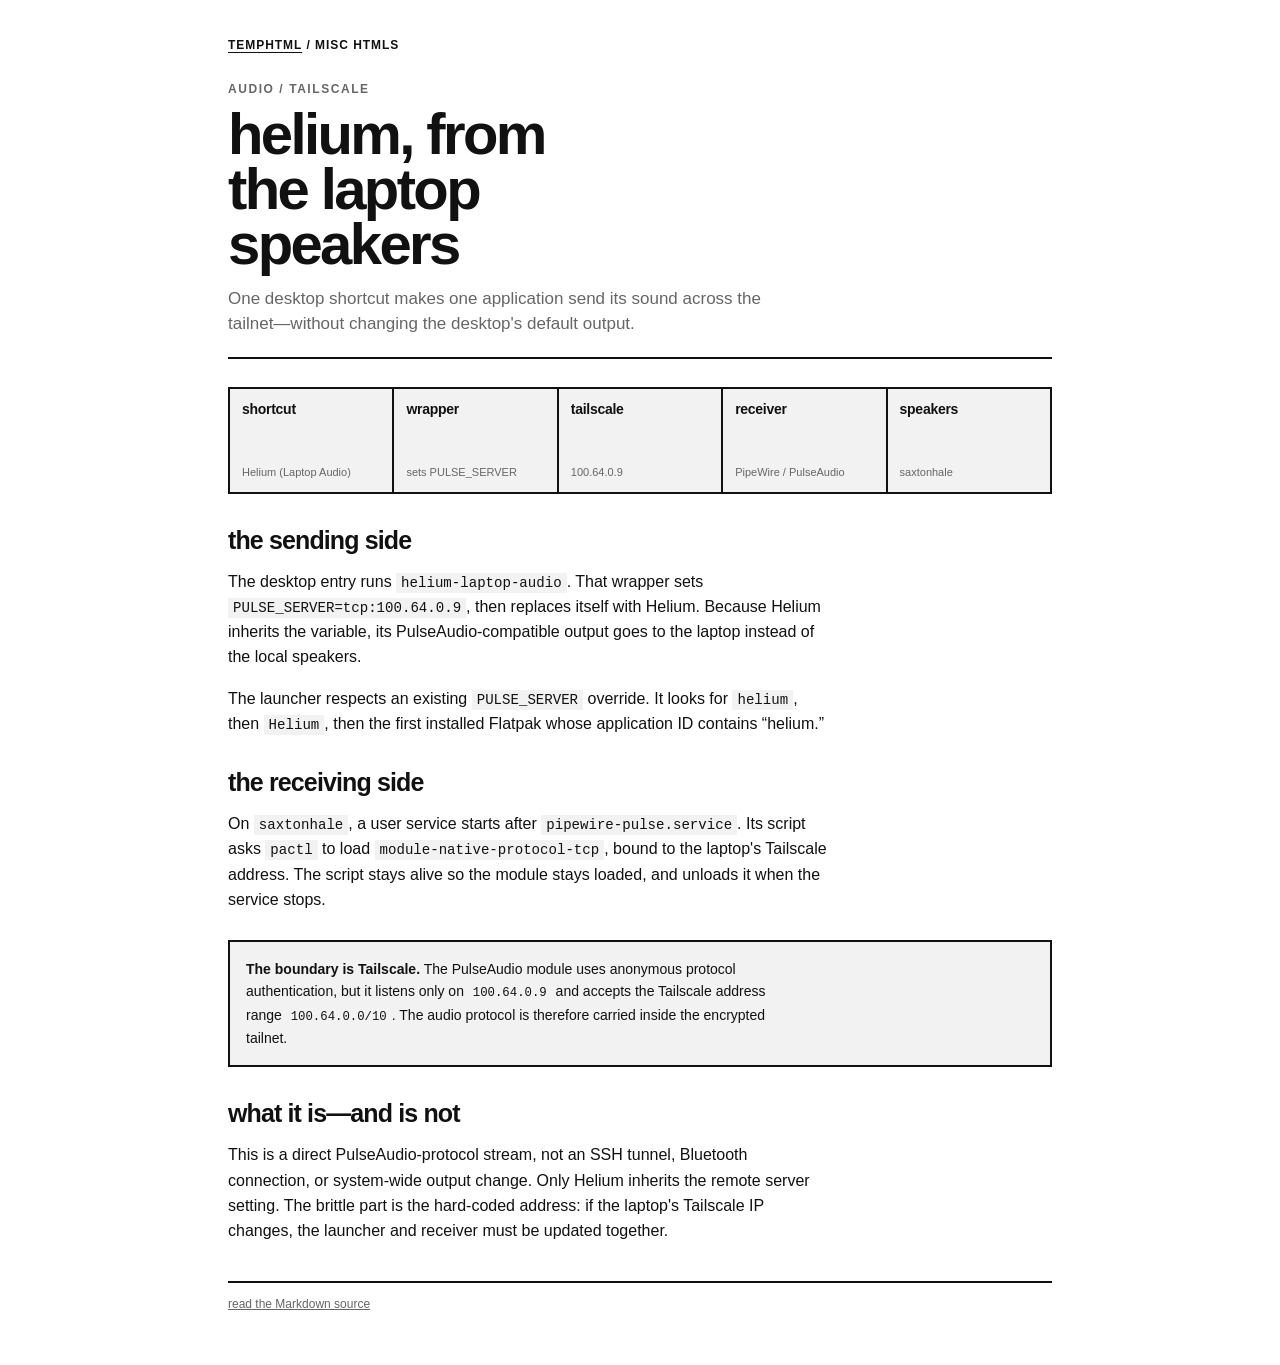
==== misc-htmls/helium-laptop-audio.html @ 6085a043 "Organize temphtml and add Helium audio write-up" ====
<!doctype html>
<html lang="en">
<head>
  <meta charset="utf-8">
  <meta name="viewport" content="width=device-width, initial-scale=1">
  <meta name="theme-color" content="#ffffff">
  <title>Helium laptop audio — temphtml</title>
  <link rel="stylesheet" href="../style.css">
</head>
<body>
  <main>
    <nav class="crumbs" aria-label="breadcrumb"><a href="../">temphtml</a> / misc htmls</nav>

    <header class="article-header">
      <p class="section-label">audio / tailscale</p>
      <h1>helium, from the laptop speakers</h1>
      <p class="dek">One desktop shortcut makes one application send its sound across the tailnet—without changing the desktop's default output.</p>
    </header>

    <article>
      <div class="flow" aria-label="audio route">
        <div><strong>shortcut</strong><span>Helium (Laptop Audio)</span></div>
        <div><strong>wrapper</strong><span>sets PULSE_SERVER</span></div>
        <div><strong>tailscale</strong><span>100.64.0.9</span></div>
        <div><strong>receiver</strong><span>PipeWire / PulseAudio</span></div>
        <div><strong>speakers</strong><span>saxtonhale</span></div>
      </div>

      <h2>the sending side</h2>
      <p>The desktop entry runs <code>helium-laptop-audio</code>. That wrapper sets <code>PULSE_SERVER=tcp:100.64.0.9</code>, then replaces itself with Helium. Because Helium inherits the variable, its PulseAudio-compatible output goes to the laptop instead of the local speakers.</p>
      <p>The launcher respects an existing <code>PULSE_SERVER</code> override. It looks for <code>helium</code>, then <code>Helium</code>, then the first installed Flatpak whose application ID contains “helium.”</p>

      <h2>the receiving side</h2>
      <p>On <code>saxtonhale</code>, a user service starts after <code>pipewire-pulse.service</code>. Its script asks <code>pactl</code> to load <code>module-native-protocol-tcp</code>, bound to the laptop's Tailscale address. The script stays alive so the module stays loaded, and unloads it when the service stops.</p>

      <div class="note">
        <p><strong>The boundary is Tailscale.</strong> The PulseAudio module uses anonymous protocol authentication, but it listens only on <code>100.64.0.9</code> and accepts the Tailscale address range <code>100.64.0.0/10</code>. The audio protocol is therefore carried inside the encrypted tailnet.</p>
      </div>

      <h2>what it is—and is not</h2>
      <p>This is a direct PulseAudio-protocol stream, not an SSH tunnel, Bluetooth connection, or system-wide output change. Only Helium inherits the remote server setting. The brittle part is the hard-coded address: if the laptop's Tailscale IP changes, the launcher and receiver must be updated together.</p>
    </article>

    <footer class="page-footer">
      <a href="helium-laptop-audio.md">read the Markdown source</a>
    </footer>
  </main>
</body>
</html>
---- style.css ----
:root {
  --bg: #ffffff;
  --ink: #111111;
  --muted: #666666;
  --line: #111111;
  --panel: #ffffff;
  --shade: #f2f2f2;
}

* { box-sizing: border-box; }

html {
  background: var(--bg);
  color: var(--ink);
  font-family: Arial, Helvetica, sans-serif;
}

body { margin: 0; }

main {
  max-width: 860px;
  margin: 0 auto;
  padding: 38px 18px 56px;
}

.site-header {
  display: flex;
  align-items: center;
  gap: 16px;
  border-bottom: 2px solid var(--line);
  padding-bottom: 14px;
  margin-bottom: 34px;
}

.site-mark {
  width: 92px;
  height: 92px;
  flex: 0 0 92px;
  display: grid;
  place-items: center;
  background: var(--ink);
  border: 3px solid var(--line);
  color: #fff;
  font-size: 35px;
  font-weight: 850;
  letter-spacing: -.08em;
}

h1 {
  margin: 0;
  font-size: clamp(36px, 6vw, 58px);
  line-height: .95;
  letter-spacing: -.045em;
  font-weight: 850;
}

.section-label {
  margin: 0 0 10px;
  color: var(--muted);
  font-size: 12px;
  font-weight: 700;
  letter-spacing: .13em;
  text-transform: uppercase;
}

.primary {
  display: grid;
  grid-template-columns: 1fr 1fr;
  gap: 14px;
  margin-bottom: 34px;
}

.tile {
  position: relative;
  min-height: 170px;
  padding: 18px;
  border: 2px solid var(--line);
  background: var(--panel);
  color: inherit;
  text-decoration: none;
  display: flex;
  flex-direction: column;
  justify-content: space-between;
}

.tile:hover { background: var(--shade); }

.tile h2 {
  margin: 0 0 10px;
  font-size: clamp(28px, 3.5vw, 40px);
  line-height: .95;
  letter-spacing: -.04em;
  font-weight: 850;
}

.tile p {
  margin: 0;
  max-width: 30ch;
  color: var(--muted);
  font-size: 14px;
  line-height: 1.38;
}

.arrow {
  align-self: flex-end;
  font-size: 24px;
  line-height: 1;
}

.admin {
  display: grid;
  grid-template-columns: repeat(2, 1fr);
  border-top: 2px solid var(--line);
  border-left: 2px solid var(--line);
}

.admin a {
  min-height: 92px;
  padding: 12px;
  border-right: 2px solid var(--line);
  border-bottom: 2px solid var(--line);
  color: inherit;
  text-decoration: none;
  background: var(--shade);
  display: flex;
  flex-direction: column;
  justify-content: space-between;
}

.admin a:hover { background: #fff; }
.admin .name { font-size: 16px; font-weight: 800; letter-spacing: -.02em; }
.admin .desc { color: var(--muted); font-size: 12px; line-height: 1.25; }
.access { color: var(--muted); font-size: 10px; letter-spacing: .11em; text-transform: uppercase; }

.crumbs {
  margin: 0 0 30px;
  font-size: 12px;
  font-weight: 700;
  letter-spacing: .08em;
  text-transform: uppercase;
}

.crumbs a { color: inherit; text-underline-offset: 3px; }

.article-header {
  border-bottom: 2px solid var(--line);
  padding-bottom: 20px;
  margin-bottom: 28px;
}

.article-header h1 { max-width: 12ch; }

.dek {
  max-width: 58ch;
  margin: 16px 0 0;
  color: var(--muted);
  font-size: 17px;
  line-height: 1.45;
}

article h2 {
  margin: 34px 0 12px;
  font-size: 25px;
  line-height: 1;
  letter-spacing: -.035em;
}

article p,
article li {
  font-size: 16px;
  line-height: 1.58;
}

article p { max-width: 68ch; }
article ul { max-width: 68ch; padding-left: 20px; }
article li + li { margin-top: 7px; }

code {
  padding: 2px 5px;
  background: var(--shade);
  font-family: ui-monospace, SFMono-Regular, Menlo, Consolas, monospace;
  font-size: .88em;
}

.flow {
  display: grid;
  grid-template-columns: repeat(5, 1fr);
  margin: 22px 0 28px;
  border-top: 2px solid var(--line);
  border-left: 2px solid var(--line);
}

.flow div {
  min-height: 105px;
  padding: 12px;
  border-right: 2px solid var(--line);
  border-bottom: 2px solid var(--line);
  background: var(--shade);
  display: flex;
  flex-direction: column;
  justify-content: space-between;
}

.flow strong { font-size: 14px; letter-spacing: -.02em; }
.flow span { color: var(--muted); font-size: 11px; line-height: 1.25; }

.note {
  margin: 28px 0;
  padding: 16px;
  border: 2px solid var(--line);
  background: var(--shade);
}

.note p { margin: 0; font-size: 14px; }

.page-footer {
  margin-top: 38px;
  padding-top: 14px;
  border-top: 2px solid var(--line);
  color: var(--muted);
  font-size: 12px;
}

.page-footer a { color: inherit; }

@media (max-width: 700px) {
  main { padding-top: 28px; }
  .site-mark { width: 74px; height: 74px; flex-basis: 74px; font-size: 28px; }
  .primary { grid-template-columns: 1fr; }
  .tile { min-height: 138px; }
  .admin { grid-template-columns: 1fr 1fr; }
  .flow { grid-template-columns: 1fr; }
  .flow div { min-height: 74px; }
}

@media (max-width: 440px) {
  .admin { grid-template-columns: 1fr; }
}
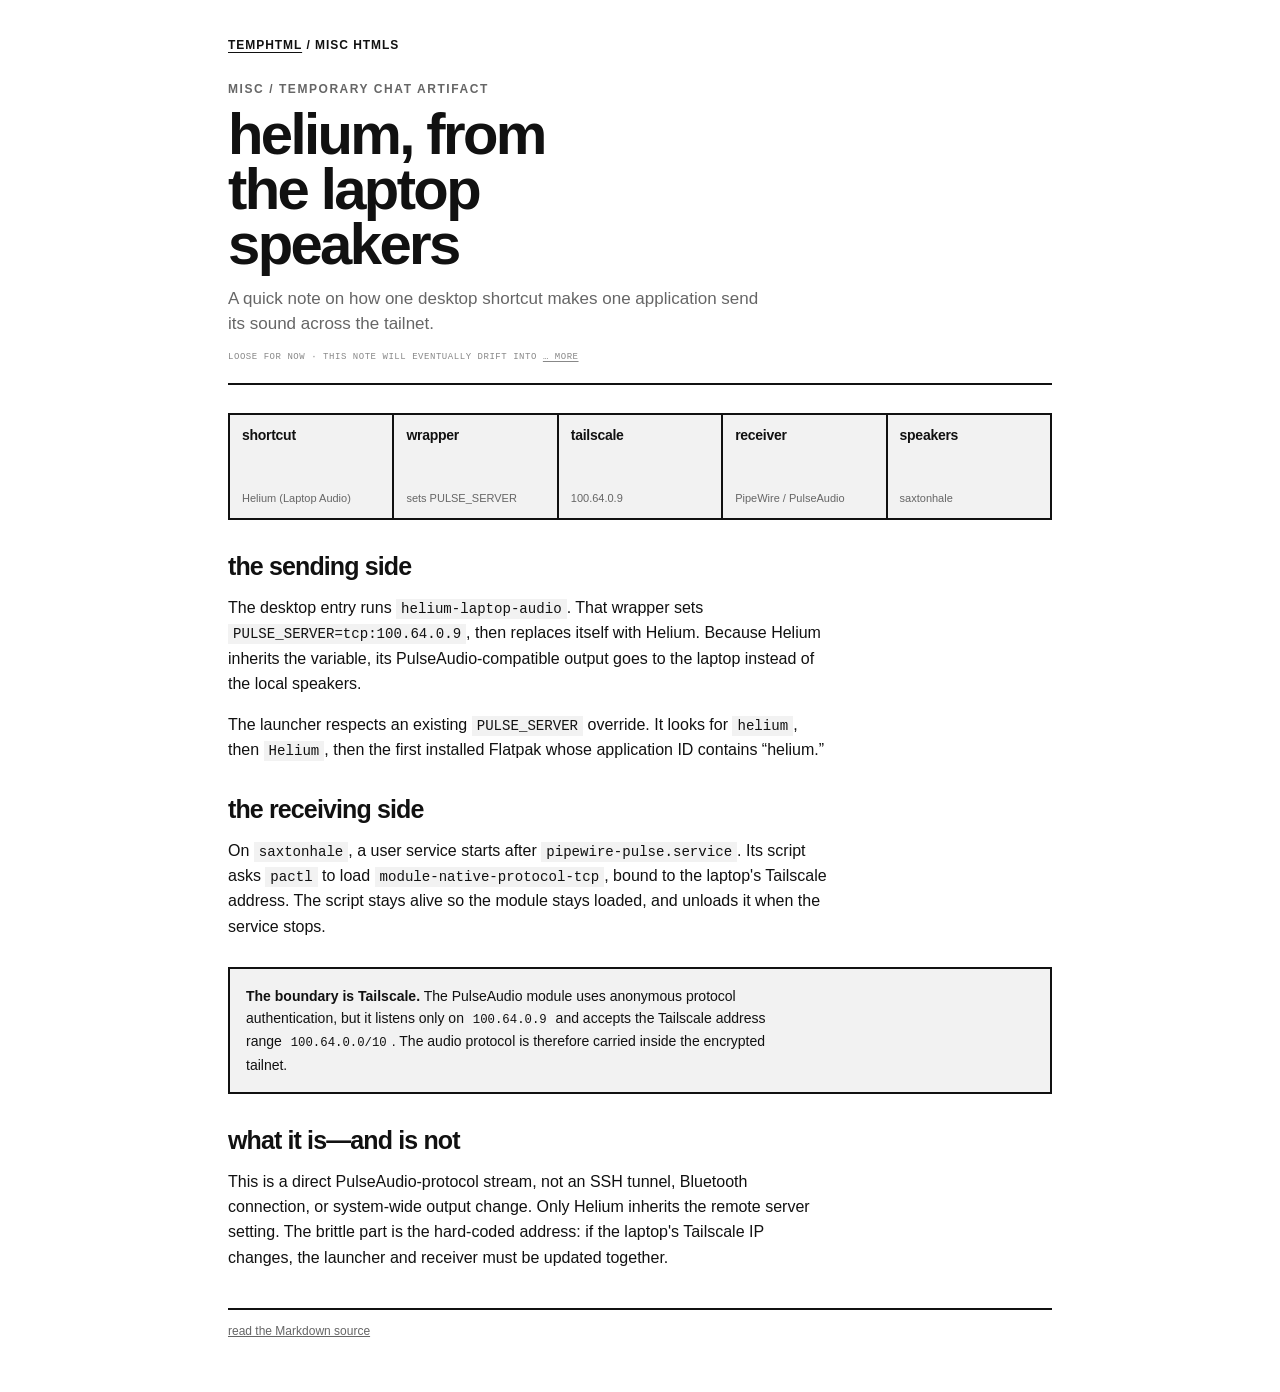
==== commit 48d4f266: "Prioritize pinned projects on temphtml" ====
--- a/misc-htmls/helium-laptop-audio.html
+++ b/misc-htmls/helium-laptop-audio.html
@@ -12,9 +12,10 @@
     <nav class="crumbs" aria-label="breadcrumb"><a href="../">temphtml</a> / misc htmls</nav>
 
     <header class="article-header">
-      <p class="section-label">audio / tailscale</p>
+      <p class="section-label">misc / temporary chat artifact</p>
       <h1>helium, from the laptop speakers</h1>
-      <p class="dek">One desktop shortcut makes one application send its sound across the tailnet—without changing the desktop's default output.</p>
+      <p class="dek">A quick note on how one desktop shortcut makes one application send its sound across the tailnet.</p>
+      <p class="artifact-status">loose for now · this note will eventually drift into <a href="../#more">… more</a></p>
     </header>
 
     <article>
--- a/style.css
+++ b/style.css
@@ -54,6 +54,12 @@
   font-weight: 850;
 }
 
+.site-description {
+  margin: 8px 0 0;
+  color: var(--muted);
+  font-size: 13px;
+}
+
 .section-label {
   margin: 0 0 10px;
   color: var(--muted);
@@ -63,74 +69,242 @@
   text-transform: uppercase;
 }
 
-.primary {
-  display: grid;
-  grid-template-columns: 1fr 1fr;
-  gap: 14px;
+.board {
   margin-bottom: 34px;
 }
 
-.tile {
-  position: relative;
-  min-height: 170px;
-  padding: 18px;
+.post {
   border: 2px solid var(--line);
   background: var(--panel);
+}
+
+.post-meta,
+.artifact-meta {
+  min-height: 32px;
+  padding: 7px 10px;
+  border-bottom: 1px solid var(--line);
+  display: flex;
+  align-items: center;
+  gap: 12px;
+  color: var(--muted);
+  font: 10px ui-monospace, SFMono-Regular, Menlo, Consolas, monospace;
+  letter-spacing: .08em;
+  text-transform: uppercase;
+}
+
+.pin-label {
+  color: var(--ink);
+  font-weight: 800;
+}
+
+.post-link {
+  min-height: 182px;
+  padding: 18px;
   color: inherit;
   text-decoration: none;
+  display: grid;
+  grid-template-columns: 118px 1fr;
+  gap: 20px;
+  align-items: stretch;
+}
+
+.post-link:hover { background: var(--shade); }
+
+.post-thumb {
+  display: grid;
+  place-items: center;
+  border: 2px solid var(--line);
+  background: var(--ink);
+  color: #fff;
+  font-size: 54px;
+}
+
+.post-copy {
+  min-width: 0;
   display: flex;
   flex-direction: column;
-  justify-content: space-between;
-}
-
-.tile:hover { background: var(--shade); }
-
-.tile h2 {
-  margin: 0 0 10px;
-  font-size: clamp(28px, 3.5vw, 40px);
-  line-height: .95;
-  letter-spacing: -.04em;
+  align-items: flex-start;
+}
+
+.post-copy strong {
+  font-size: clamp(32px, 5vw, 50px);
+  line-height: .92;
+  letter-spacing: -.045em;
   font-weight: 850;
 }
 
-.tile p {
-  margin: 0;
-  max-width: 30ch;
+.post-copy > span {
+  max-width: 42ch;
+  margin-top: 12px;
   color: var(--muted);
   font-size: 14px;
   line-height: 1.38;
 }
 
-.arrow {
-  align-self: flex-end;
-  font-size: 24px;
-  line-height: 1;
-}
-
-.admin {
-  display: grid;
-  grid-template-columns: repeat(2, 1fr);
+.post-copy small {
+  margin-top: auto;
+  padding-top: 18px;
+  color: var(--ink);
+  font-size: 11px;
+  font-weight: 800;
+  letter-spacing: .08em;
+  text-transform: uppercase;
+}
+
+.artifact-trail {
+  position: relative;
+  margin-bottom: 34px;
+  padding-left: 28px;
+}
+
+.artifact-trail::before {
+  content: "";
+  position: absolute;
+  top: 0;
+  bottom: 54px;
+  left: 8px;
+  border-left: 1px solid #aaa;
+}
+
+.artifact-post {
+  position: relative;
+  max-width: 690px;
+  border: 1px solid #999;
+  background: #fafafa;
+  color: #444;
+  opacity: .76;
+}
+
+.artifact-post::before {
+  content: "";
+  position: absolute;
+  top: 14px;
+  left: -24px;
+  width: 7px;
+  height: 7px;
+  border: 1px solid #888;
+  background: var(--bg);
+}
+
+.artifact-meta {
+  min-height: 29px;
+  padding: 6px 9px;
+  border-bottom-color: #bbb;
+  color: #777;
+  font-size: 9px;
+}
+
+.artifact-body {
+  padding: 12px;
+  display: grid;
+  grid-template-columns: 54px 1fr;
+  gap: 12px;
+}
+
+.artifact-glyph {
+  width: 54px;
+  height: 54px;
+  display: grid;
+  place-items: center;
+  border: 1px solid #999;
+  color: #777;
+  font: 10px ui-monospace, SFMono-Regular, Menlo, Consolas, monospace;
+  text-transform: uppercase;
+}
+
+.artifact-body h2 {
+  margin: 0;
+  font-size: 17px;
+  line-height: 1.1;
+  letter-spacing: -.02em;
+}
+
+.artifact-body h2 a { color: inherit; text-underline-offset: 3px; }
+
+.artifact-body p {
+  margin: 6px 0 0;
+  color: #777;
+  font-size: 12px;
+  line-height: 1.4;
+}
+
+.artifact-body .artifact-state {
+  color: #999;
+  font: 9px ui-monospace, SFMono-Regular, Menlo, Consolas, monospace;
+  letter-spacing: .04em;
+  text-transform: uppercase;
+}
+
+.artifact-state a { color: inherit; text-underline-offset: 2px; }
+
+.trail-fade {
+  width: min(620px, 88%);
+  height: 54px;
+  display: flex;
+  flex-direction: column;
+  justify-content: space-evenly;
+  opacity: .45;
+}
+
+.trail-fade span {
+  display: block;
+  height: 1px;
+  background: #aaa;
+}
+
+.trail-fade span:nth-child(1) { width: 72%; }
+.trail-fade span:nth-child(2) { width: 48%; opacity: .65; }
+.trail-fade span:nth-child(3) { width: 24%; opacity: .35; }
+
+.more-shelf {
+  max-width: 690px;
+  border-top: 1px solid #aaa;
+  border-bottom: 1px solid #aaa;
+  color: #777;
+  opacity: .72;
+}
+
+.more-shelf summary {
+  min-height: 46px;
+  padding: 10px 12px;
+  cursor: pointer;
+  display: flex;
+  justify-content: space-between;
+  align-items: center;
+  gap: 18px;
+  list-style: none;
+}
+
+.more-shelf summary::-webkit-details-marker { display: none; }
+.more-shelf summary strong { color: #444; font-size: 20px; letter-spacing: -.04em; }
+.more-shelf summary span { font: 9px ui-monospace, SFMono-Regular, Menlo, Consolas, monospace; letter-spacing: .08em; text-transform: uppercase; }
+
+.more-empty {
+  padding: 14px 12px;
+  border-top: 1px solid #ccc;
+  background: var(--shade);
+}
+
+.more-empty p {
+  max-width: 58ch;
+  margin: 0;
+  font-size: 11px;
+  line-height: 1.45;
+}
+
+.more-empty p + p { margin-top: 5px; }
+
+.board-footer {
+  padding-top: 12px;
   border-top: 2px solid var(--line);
-  border-left: 2px solid var(--line);
-}
-
-.admin a {
-  min-height: 92px;
-  padding: 12px;
-  border-right: 2px solid var(--line);
-  border-bottom: 2px solid var(--line);
-  color: inherit;
-  text-decoration: none;
-  background: var(--shade);
-  display: flex;
-  flex-direction: column;
+  display: flex;
   justify-content: space-between;
-}
-
-.admin a:hover { background: #fff; }
-.admin .name { font-size: 16px; font-weight: 800; letter-spacing: -.02em; }
-.admin .desc { color: var(--muted); font-size: 12px; line-height: 1.25; }
-.access { color: var(--muted); font-size: 10px; letter-spacing: .11em; text-transform: uppercase; }
+  gap: 16px;
+  color: var(--muted);
+  font-size: 11px;
+}
+
+.board-footer a { color: inherit; text-underline-offset: 3px; }
 
 .crumbs {
   margin: 0 0 30px;
@@ -157,6 +331,17 @@
   font-size: 17px;
   line-height: 1.45;
 }
+
+.article-header .artifact-status {
+  margin: 14px 0 0;
+  color: #888;
+  font: 9px ui-monospace, SFMono-Regular, Menlo, Consolas, monospace;
+  letter-spacing: .06em;
+  line-height: 1.4;
+  text-transform: uppercase;
+}
+
+.article-header .artifact-status a { color: inherit; text-underline-offset: 2px; }
 
 article h2 {
   margin: 34px 0 12px;
@@ -226,13 +411,20 @@
 @media (max-width: 700px) {
   main { padding-top: 28px; }
   .site-mark { width: 74px; height: 74px; flex-basis: 74px; font-size: 28px; }
-  .primary { grid-template-columns: 1fr; }
-  .tile { min-height: 138px; }
-  .admin { grid-template-columns: 1fr 1fr; }
+  .post-link { min-height: 150px; grid-template-columns: 86px 1fr; gap: 14px; padding: 14px; }
+  .post-thumb { font-size: 40px; }
   .flow { grid-template-columns: 1fr; }
   .flow div { min-height: 74px; }
 }
 
 @media (max-width: 440px) {
-  .admin { grid-template-columns: 1fr; }
-}
+  .site-header { align-items: flex-start; }
+  .site-description { max-width: 20ch; }
+  .post-link { grid-template-columns: 1fr; }
+  .post-thumb { min-height: 82px; }
+  .artifact-trail { padding-left: 20px; }
+  .artifact-trail::before { left: 5px; }
+  .artifact-post::before { left: -19px; }
+  .artifact-body { grid-template-columns: 42px 1fr; }
+  .artifact-glyph { width: 42px; height: 42px; }
+}
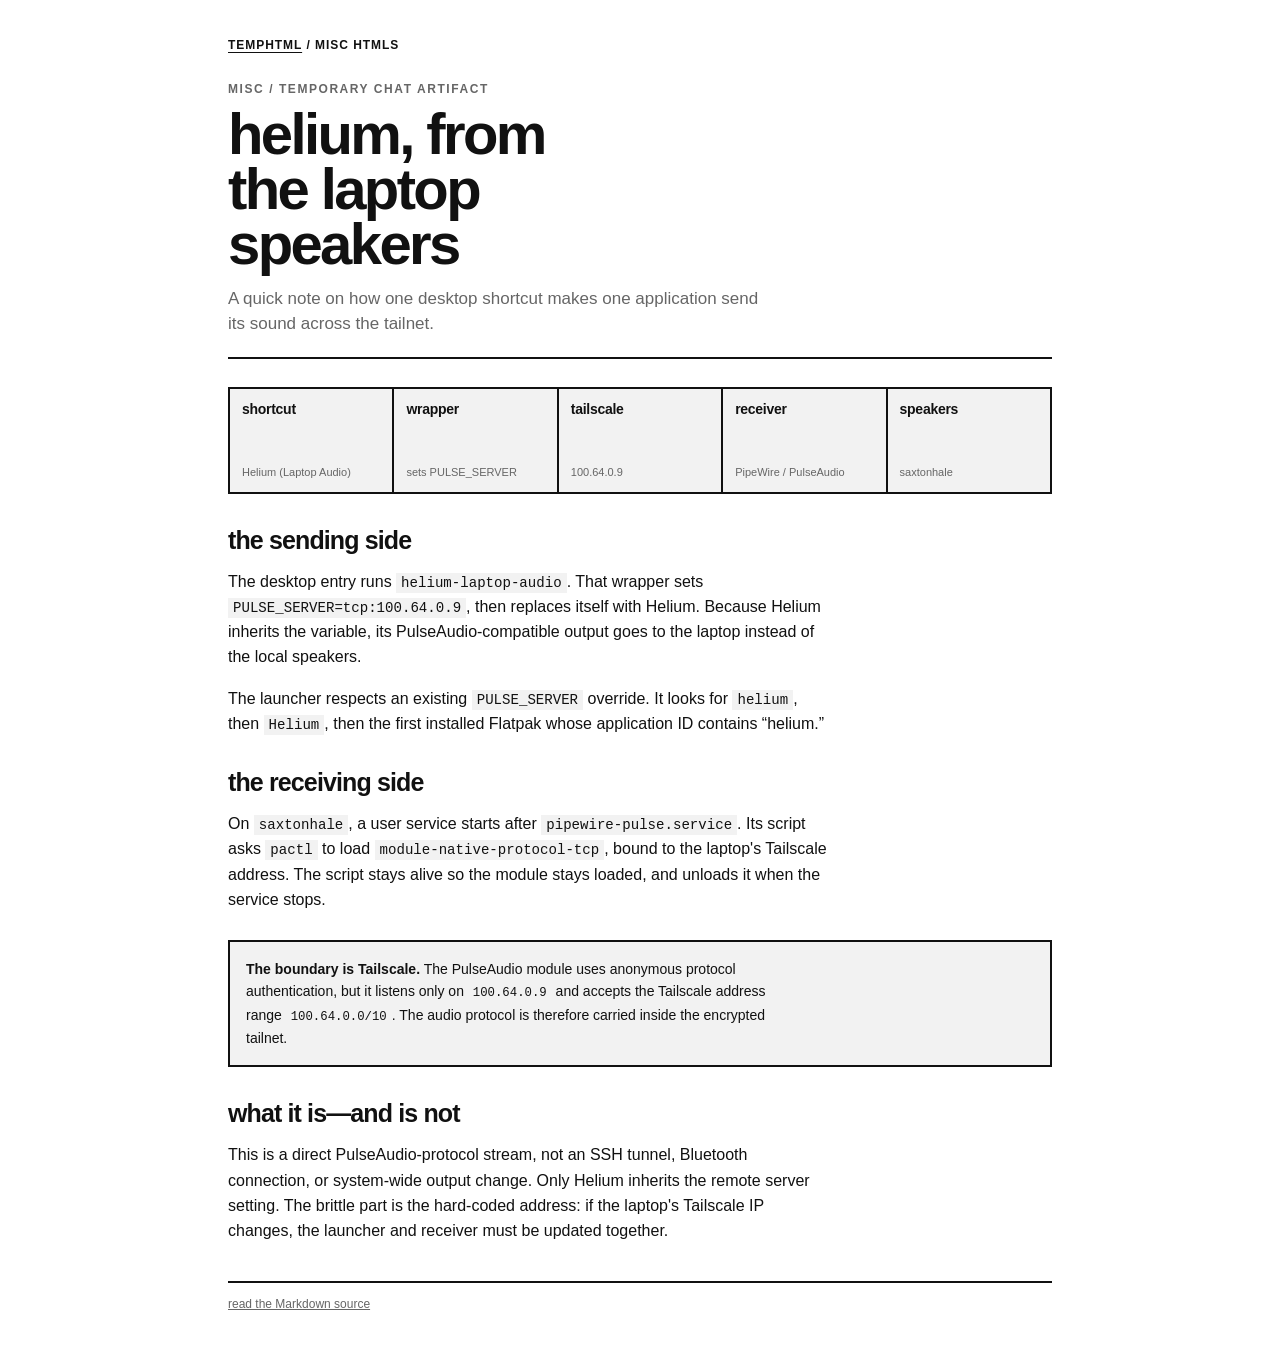
==== commit 5da83423: "Remove temporary artifact clutter" ====
--- a/misc-htmls/helium-laptop-audio.html
+++ b/misc-htmls/helium-laptop-audio.html
@@ -15,7 +15,6 @@
       <p class="section-label">misc / temporary chat artifact</p>
       <h1>helium, from the laptop speakers</h1>
       <p class="dek">A quick note on how one desktop shortcut makes one application send its sound across the tailnet.</p>
-      <p class="artifact-status">loose for now · this note will eventually drift into <a href="../#more">… more</a></p>
     </header>
 
     <article>
--- a/style.css
+++ b/style.css
@@ -76,25 +76,6 @@
 .post {
   border: 2px solid var(--line);
   background: var(--panel);
-}
-
-.post-meta,
-.artifact-meta {
-  min-height: 32px;
-  padding: 7px 10px;
-  border-bottom: 1px solid var(--line);
-  display: flex;
-  align-items: center;
-  gap: 12px;
-  color: var(--muted);
-  font: 10px ui-monospace, SFMono-Regular, Menlo, Consolas, monospace;
-  letter-spacing: .08em;
-  text-transform: uppercase;
-}
-
-.pin-label {
-  color: var(--ink);
-  font-weight: 800;
 }
 
 .post-link {
@@ -152,22 +133,10 @@
 }
 
 .artifact-trail {
-  position: relative;
   margin-bottom: 34px;
-  padding-left: 28px;
-}
-
-.artifact-trail::before {
-  content: "";
-  position: absolute;
-  top: 0;
-  bottom: 54px;
-  left: 8px;
-  border-left: 1px solid #aaa;
 }
 
 .artifact-post {
-  position: relative;
   max-width: 690px;
   border: 1px solid #999;
   background: #fafafa;
@@ -175,25 +144,6 @@
   opacity: .76;
 }
 
-.artifact-post::before {
-  content: "";
-  position: absolute;
-  top: 14px;
-  left: -24px;
-  width: 7px;
-  height: 7px;
-  border: 1px solid #888;
-  background: var(--bg);
-}
-
-.artifact-meta {
-  min-height: 29px;
-  padding: 6px 9px;
-  border-bottom-color: #bbb;
-  color: #777;
-  font-size: 9px;
-}
-
 .artifact-body {
   padding: 12px;
   display: grid;
@@ -227,15 +177,6 @@
   font-size: 12px;
   line-height: 1.4;
 }
-
-.artifact-body .artifact-state {
-  color: #999;
-  font: 9px ui-monospace, SFMono-Regular, Menlo, Consolas, monospace;
-  letter-spacing: .04em;
-  text-transform: uppercase;
-}
-
-.artifact-state a { color: inherit; text-underline-offset: 2px; }
 
 .trail-fade {
   width: min(620px, 88%);
@@ -294,18 +235,6 @@
 
 .more-empty p + p { margin-top: 5px; }
 
-.board-footer {
-  padding-top: 12px;
-  border-top: 2px solid var(--line);
-  display: flex;
-  justify-content: space-between;
-  gap: 16px;
-  color: var(--muted);
-  font-size: 11px;
-}
-
-.board-footer a { color: inherit; text-underline-offset: 3px; }
-
 .crumbs {
   margin: 0 0 30px;
   font-size: 12px;
@@ -331,17 +260,6 @@
   font-size: 17px;
   line-height: 1.45;
 }
-
-.article-header .artifact-status {
-  margin: 14px 0 0;
-  color: #888;
-  font: 9px ui-monospace, SFMono-Regular, Menlo, Consolas, monospace;
-  letter-spacing: .06em;
-  line-height: 1.4;
-  text-transform: uppercase;
-}
-
-.article-header .artifact-status a { color: inherit; text-underline-offset: 2px; }
 
 article h2 {
   margin: 34px 0 12px;
@@ -422,9 +340,6 @@
   .site-description { max-width: 20ch; }
   .post-link { grid-template-columns: 1fr; }
   .post-thumb { min-height: 82px; }
-  .artifact-trail { padding-left: 20px; }
-  .artifact-trail::before { left: 5px; }
-  .artifact-post::before { left: -19px; }
   .artifact-body { grid-template-columns: 42px 1fr; }
   .artifact-glyph { width: 42px; height: 42px; }
 }
